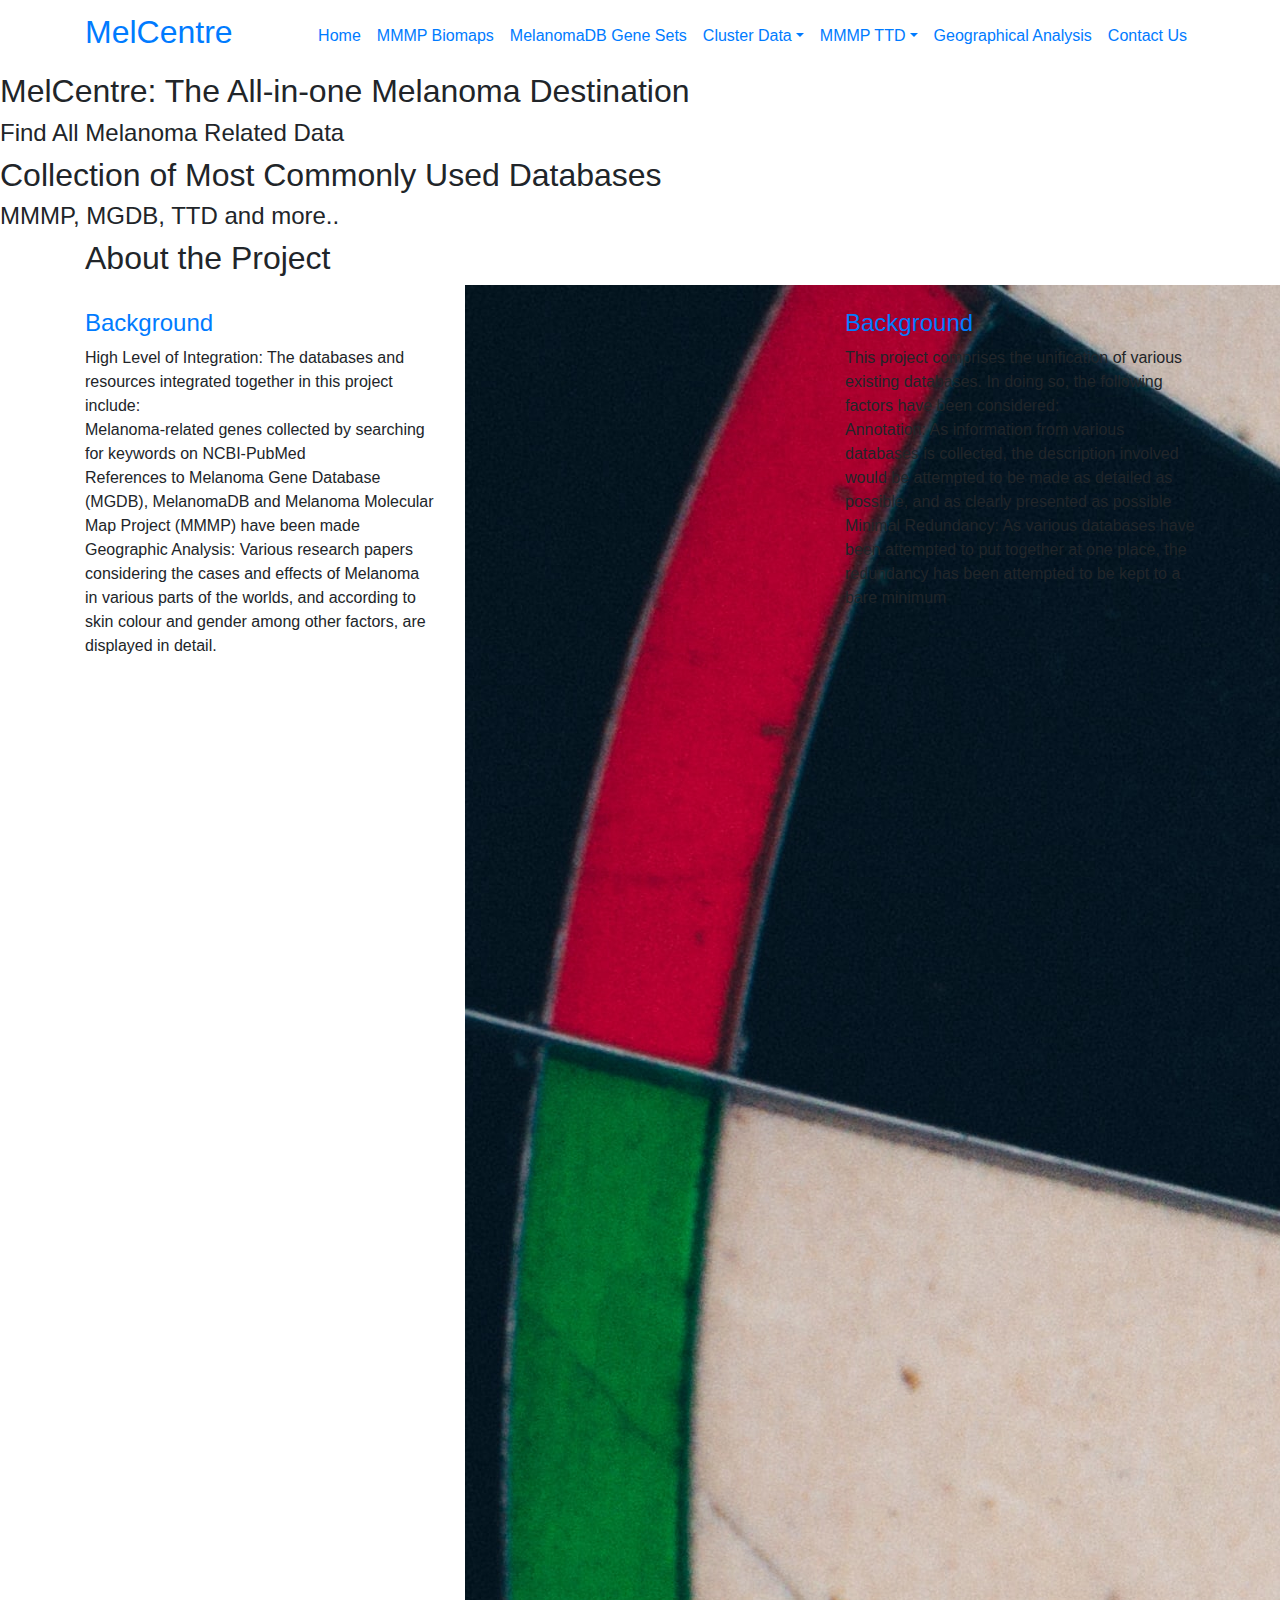
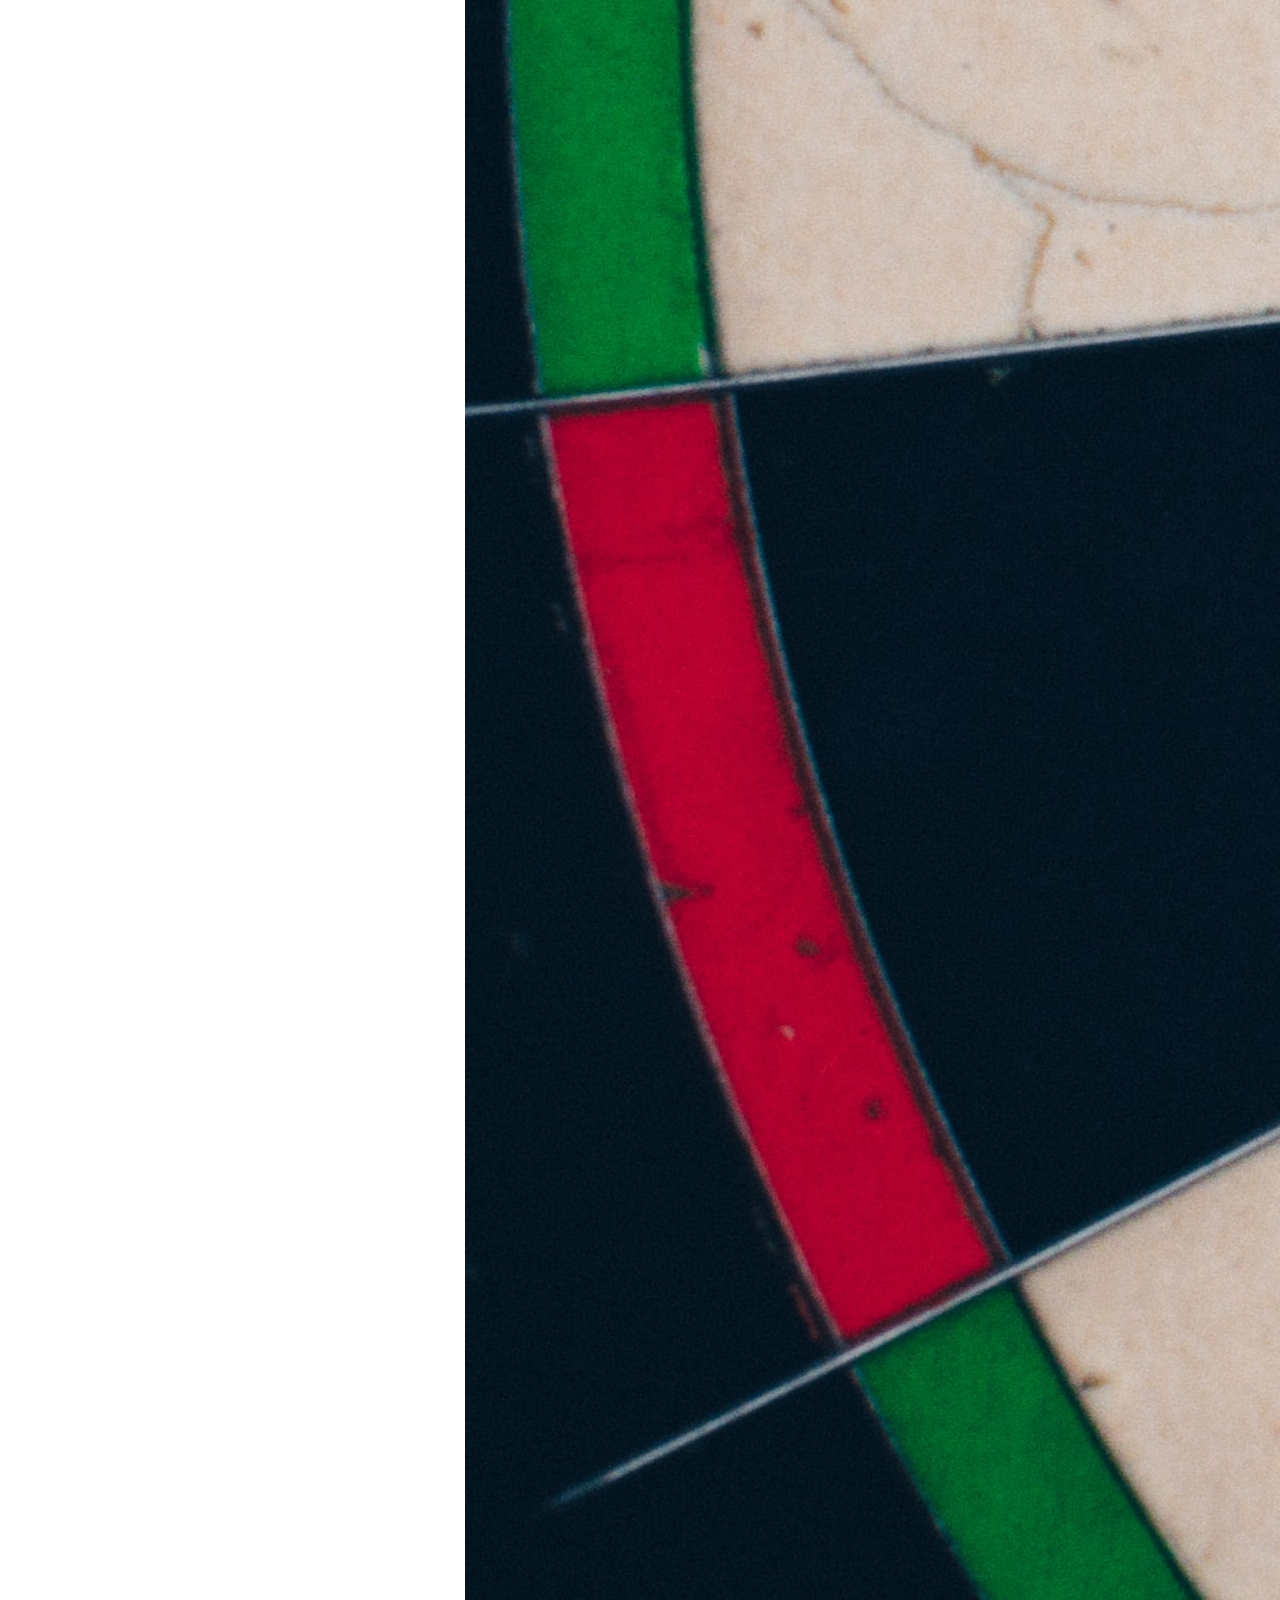
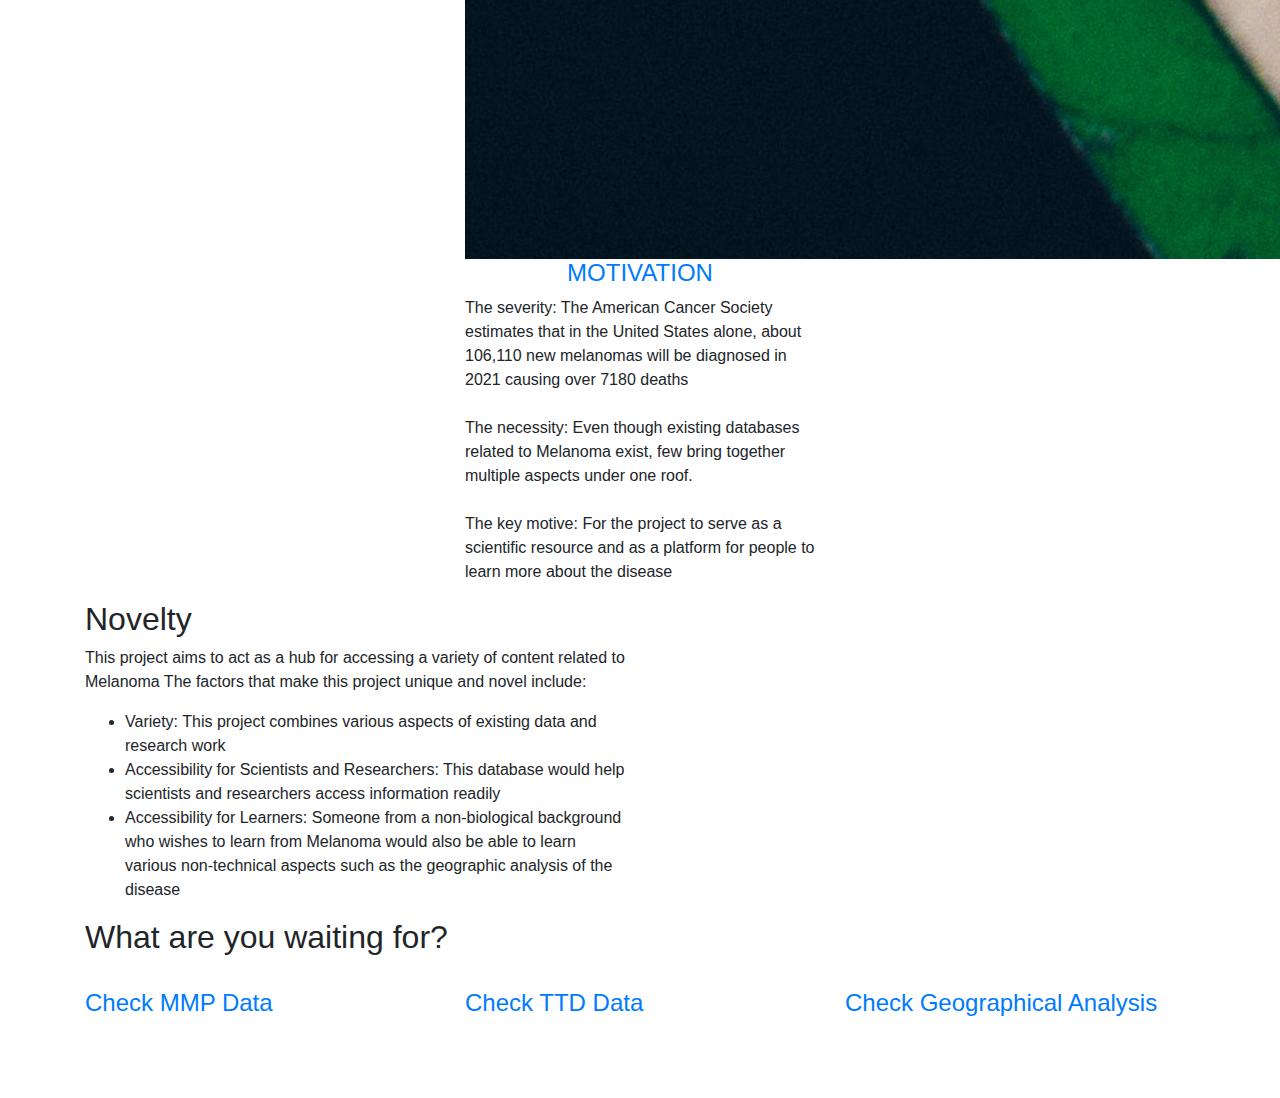
==== index.html @ bbf75999 "Add files via upload" ====
<!DOCTYPE html>
<html lang="en">

<head>
  <meta charset="utf-8">
  <meta name="viewport" content="width=device-width, initial-scale=1, shrink-to-fit=no">
  <meta name="description" content="">
  <meta name="author" content="">
  <link rel="icon" href="assets/images/favicon.ico">
  <link href="https://fonts.googleapis.com/css?family=Poppins:100,200,300,400,500,600,700,800,900&display=swap"
    rel="stylesheet">
  <title>MelCentre</title>
  <link href="vendor/bootstrap/css/bootstrap.min.css" rel="stylesheet">
  <link rel="stylesheet" href="assets/css/fontawesome.css">
  <link rel="stylesheet" href="assets/css/style.css">
  <link rel="stylesheet" href="assets/css/owl.css">
</head>

<body>

  <div id="preloader">
    <div class="jumper">
      <div></div>
      <div></div>
      <div></div>
    </div>
  </div>
  <header class="">
    <nav class="navbar navbar-expand-lg">
      <div class="container">
        <a class="navbar-brand" href="index.html">
          <h2>MelCentre</em></h2>
        </a>
        <button class="navbar-toggler" type="button" data-toggle="collapse" data-target="#navbarResponsive"
          aria-controls="navbarResponsive" aria-expanded="false" aria-label="Toggle navigation"></button>
        <span class="navbar-toggler-icon"></span>
        </button>
        <div class="collapse navbar-collapse" id="navbarResponsive">
          <ul class="navbar-nav ml-auto">
            <li class="nav-item active">
              <a class="nav-link" href="index.html">Home
                <span class="sr-only">(current)</span>
              </a>
            </li>
            <li class="nav-item"><a class="nav-link" href="biomaps.html">MMMP Biomaps</a></li>
            <li class="nav-item"><a class="nav-link" href="geneset.html">MelanomaDB Gene Sets</a></li>
            <li class="nav-item dropdown">
              <a class="nav-link dropdown-toggle" data-toggle="dropdown" href="#" role="button" aria-haspopup="true"
                aria-expanded="false">Cluster Data</a>

              <div class="dropdown-menu">
                <a class="dropdown-item" href="primary.html">Primary</a>
                <a class="dropdown-item" href="uveal.html">Uveal Samples</a>
                <a class="dropdown-item" href="nonclustered.html">Non Clustered</a>
              </div>
            </li>
            <li class="nav-item dropdown">
              <a class="nav-link dropdown-toggle" data-toggle="dropdown" href="#" role="button" aria-haspopup="true"
                aria-expanded="false">MMMP TTD</a>

              <div class="dropdown-menu">
                <a class="dropdown-item" href="TSDM.html">Sensitivity: DNA Molecules</a>
                <a class="dropdown-item" href="TSMM.html">Sensitivity: mRNA Molecules</a>
                <a class="dropdown-item" href="TSPM.html">Sensitivity: Protein Molecules</a>
                <a class="dropdown-item" href="TYDM.html">Synergism: DNA Molecules</a>
                <a class="dropdown-item" href="TYMM.html">Synergism: mRNA Molecules</a>
                <a class="dropdown-item" href="TYPM.html">Synergism: Protein Molecules</a>
                <a class="dropdown-item" href="TTDM.html">Toxicity: DNA Molecules</a>
                <a class="dropdown-item" href="TTMM.html">Toxicity: mRNA Molecules</a>
                <a class="dropdown-item" href="TTPM.html">Toxicity: Protein Molecules</a>

              </div>
            </li>
            <li class="nav-item"><a class="nav-link" href="geo.html">Geographical Analysis</a></li>

            <li class="nav-item"><a class="nav-link" href="contact.html">Contact Us</a></li>
          </ul>
        </div>
      </div>
    </nav>
  </header>

  <!-- Page Content -->
  <!-- Banner Starts Here -->
  <div class="banner header-text">
    <div class="owl-banner owl-carousel">
      <div class="banner-item-01">
        <div class="text-content">
          <h2>MelCentre: The All-in-one Melanoma Destination</h2>
          <h4>Find All Melanoma Related Data</h4>
        </div>
      </div>
      <div class="banner-item-02">
        <div class="text-content">
          <h2>Collection of Most Commonly Used Databases</h2>
          <h4>MMMP, MGDB, TTD and more..</h4>
        </div>
      </div>
    </div>
  </div>
  <!-- Banner Ends Here -->

  <div class="latest-products">
    <div class="container">
      <div class="row">
        <div class="col-md-12">
          <div class="section-heading">
            <h2>About the Project</h2>
          </div>
        </div>

        <div class="col-md-4">
          <div class="product-item">
            <a href="offers.html"><img src="assets/images/bio3.jpg" alt=""></a>
            <div class="down-content">
              <a href="offers.html">
                <h4>Background</h4>
              </a>
              <p>
                High Level of Integration: The databases and resources integrated together in this project include:<br>
                Melanoma-related genes collected by searching for keywords on NCBI-PubMed<br>
                References to Melanoma Gene Database (MGDB), MelanomaDB and Melanoma Molecular Map Project (MMMP)
                have been made <br>
                Geographic Analysis: Various research papers considering the cases and effects of Melanoma in
                various parts of the worlds, and according to skin colour and gender among other factors, are
                displayed in detail.
              </p>
            </div>
          </div>
        </div>

        <div class="col-md-4">
          <div class="product-item">
            <img src="aim.jpg" alt="">
            <div class="down-content">
              <a href="offers.html" style="text-align: center;" style="height: 250px;">
                <h4>MOTIVATION</h4>
              </a>
              <p>The severity: The American Cancer Society estimates that in the United States alone, about 106,110 new
                melanomas will be diagnosed in 2021 causing over 7180 deaths
                <br><br>
                The necessity: Even though existing databases related to Melanoma exist, few bring together multiple
                aspects under one roof.
                <br><br>
                The key motive: For the project to serve as a scientific resource and as a platform for people to learn
                more about the disease


              </p>
            </div>
          </div>
        </div>


        <div class="col-md-4">
          <div class="product-item">
            <a href="offers.html"><img src="assets/images/bio4.jpg" style="height: 230px;" alt=""></a>
            <div class="down-content">
              <a href="offers.html">
                <h4>Background</h4>
              </a>
              <p>
                This project comprises the unification of various existing databases. In doing so, the following
                factors have been considered:<br>
                Annotation: As information from various databases is collected, the description involved would be
                attempted to be made as detailed as possible, and as clearly presented as possible<br>
                Minimal Redundancy: As various databases have been attempted to put together at one place, the
                redundancy has been attempted to be kept to a bare minimum<br>
              </p>
            </div>
          </div>
        </div>
      </div>
    </div>
  </div>

  <div class="best-features">
    <div class="container">
      <div class="row">
        <div class="col-md-12">
          <div class="section-heading">
            <h2>Novelty</h2>
          </div>
        </div>
        <div class="col-md-6">
          <div class="left-content">
            <p>This project aims to act as a hub for accessing a variety of content related to Melanoma
              The factors that make this project unique and novel include:
            </p>
            <ul class="featured-list">
              <li>Variety: This project combines various aspects of existing data and research work
              </li>
              <li>Accessibility for Scientists and Researchers: This database would help scientists and researchers
                access information readily
              </li>
              <li>Accessibility for Learners: Someone from a non-biological background who wishes to learn from
                Melanoma would also be able to learn various non-technical aspects such as the geographic analysis
                of the disease
              </li>
            </ul>
          </div>
        </div>
        <div class="col-md-6">
          <div class="right-image">
            <img src="assets/images/bio5.jpg" alt="">
          </div>
        </div>
      </div>
    </div>
  </div>

  <div class="services" style="background-image: url(assets/images/other-image-fullscren-1-1920x900.jpg);">
    <div class="container">
      <div class="row">
        <div class="col-md-12">
          <div class="section-heading">
            <h2>What are you waiting for?</h2>
          </div>
        </div>

        <div class="col-lg-4 col-md-6">
          <div class="service-item">
            <a href="signup.html" class="services-item-image"><img src="assets/images/signup.jpg" class="img-fluid"
                alt=""></a>

            <div class="down-content">
              <h4><a href="signup.html">Check MMP Data</a></h4>
            </div>
          </div>
        </div>
        <div class="col-lg-4 col-md-6">
          <div class="service-item">
            <a href="features.html" class="services-item-image"><img src="assets/images/learnmore.jpg" class="img-fluid"
                alt=""></a>

            <div class="down-content">
              <h4><a href="features.html">Check TTD Data</a></h4>
            </div>
          </div>
        </div>
        <div class="col-lg-4 col-md-6">
          <div class="service-item">
            <a href="signin.html" class="services-item-image"><img src="assets/images/signin.jpg" class="img-fluid"
                alt=""></a>

            <div class="down-content">
              <h4><a href="signin.html">Check Geographical Analysis </h4>
            </div>
          </div>
        </div>
      </div>
    </div>
  </div>

  <br><br><br>
  <!-- Bootstrap core JavaScript -->
  <script src="vendor/jquery/jquery.min.js"></script>
  <script src="vendor/bootstrap/js/bootstrap.bundle.min.js"></script>


  <!-- Additional Scripts -->
  <script src="assets/js/custom.js"></script>
  <script src="assets/js/owl.js"></script>
</body>

</html>
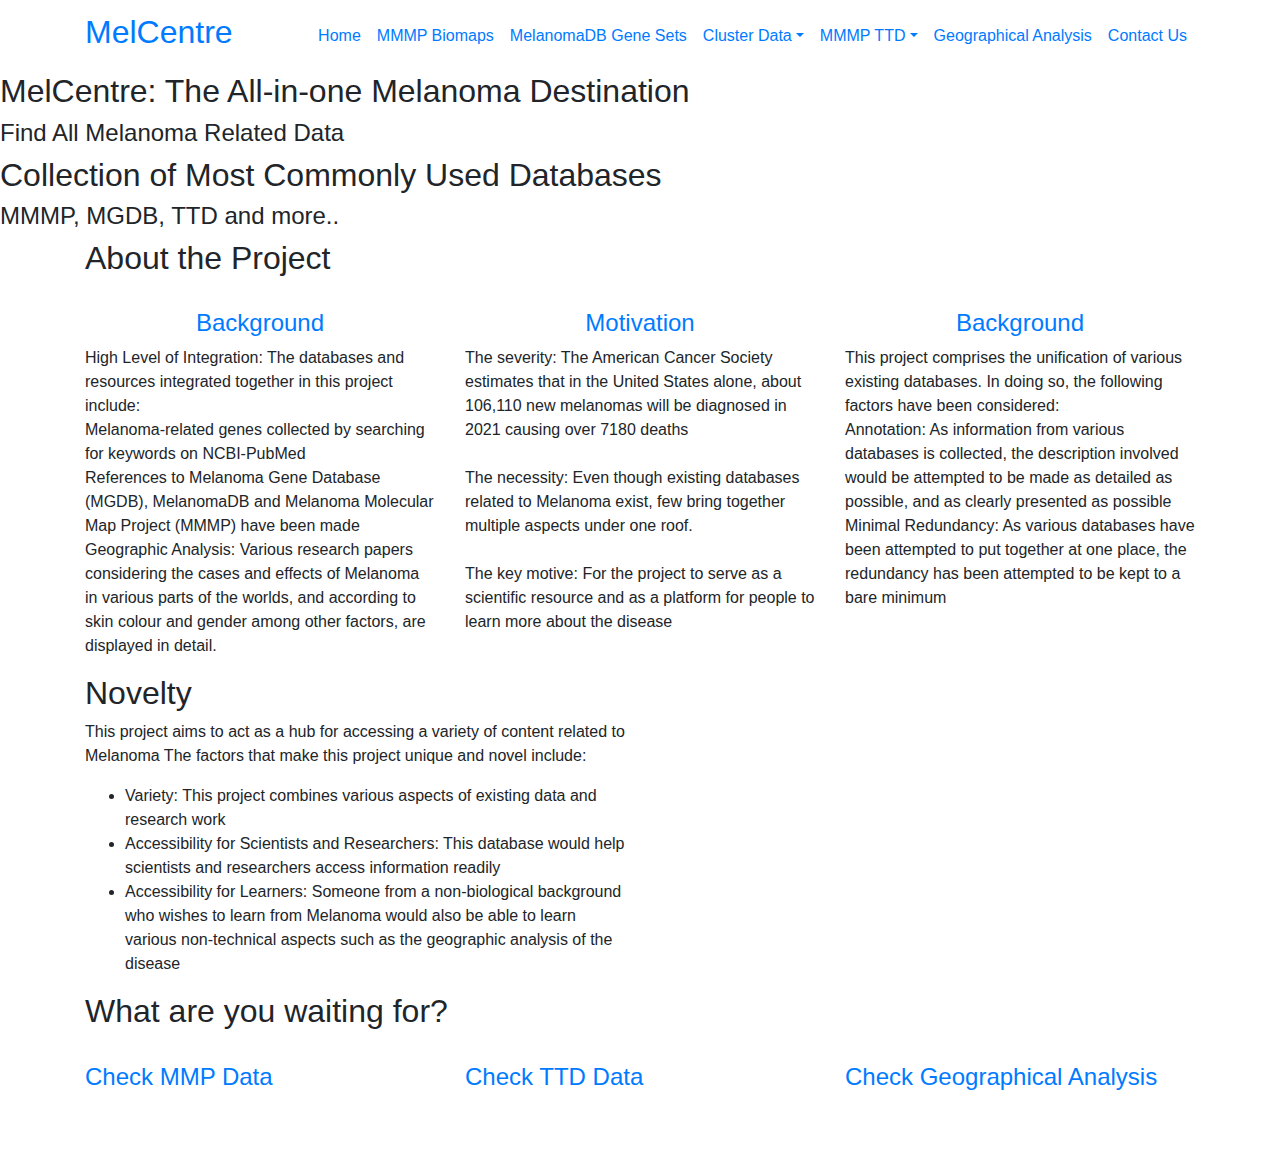
==== commit 342e56ab: "Update index.html" ====
--- a/index.html
+++ b/index.html
@@ -42,16 +42,16 @@
                 <span class="sr-only">(current)</span>
               </a>
             </li>
-            <li class="nav-item"><a class="nav-link" href="biomaps.html">MMMP Biomaps</a></li>
-            <li class="nav-item"><a class="nav-link" href="geneset.html">MelanomaDB Gene Sets</a></li>
+            <li class="nav-item"><a class="nav-link" href="biomaps.php">MMMP Biomaps</a></li>
+            <li class="nav-item"><a class="nav-link" href="geneset.php">MelanomaDB Gene Sets</a></li>
             <li class="nav-item dropdown">
               <a class="nav-link dropdown-toggle" data-toggle="dropdown" href="#" role="button" aria-haspopup="true"
                 aria-expanded="false">Cluster Data</a>
 
               <div class="dropdown-menu">
-                <a class="dropdown-item" href="primary.html">Primary</a>
-                <a class="dropdown-item" href="uveal.html">Uveal Samples</a>
-                <a class="dropdown-item" href="nonclustered.html">Non Clustered</a>
+                <a class="dropdown-item" href="primary.php">Primary</a>
+                <a class="dropdown-item" href="uveal.php">Uveal Samples</a>
+                <a class="dropdown-item" href="nonclustered.php">Non Clustered</a>
               </div>
             </li>
             <li class="nav-item dropdown">
@@ -59,15 +59,9 @@
                 aria-expanded="false">MMMP TTD</a>
 
               <div class="dropdown-menu">
-                <a class="dropdown-item" href="TSDM.html">Sensitivity: DNA Molecules</a>
-                <a class="dropdown-item" href="TSMM.html">Sensitivity: mRNA Molecules</a>
-                <a class="dropdown-item" href="TSPM.html">Sensitivity: Protein Molecules</a>
-                <a class="dropdown-item" href="TYDM.html">Synergism: DNA Molecules</a>
-                <a class="dropdown-item" href="TYMM.html">Synergism: mRNA Molecules</a>
-                <a class="dropdown-item" href="TYPM.html">Synergism: Protein Molecules</a>
-                <a class="dropdown-item" href="TTDM.html">Toxicity: DNA Molecules</a>
-                <a class="dropdown-item" href="TTMM.html">Toxicity: mRNA Molecules</a>
-                <a class="dropdown-item" href="TTPM.html">Toxicity: Protein Molecules</a>
+                <a class="dropdown-item" href="TTDSens.php">TTD: Sensitivity</a>
+                <a class="dropdown-item" href="TTDSyn.php">TTD: Synergism</a>
+                <a class="dropdown-item" href="TTDTox.php">TTD: Toxicity</a>
 
               </div>
             </li>
@@ -111,10 +105,10 @@
 
         <div class="col-md-4">
           <div class="product-item">
-            <a href="offers.html"><img src="assets/images/bio3.jpg" alt=""></a>
-            <div class="down-content">
-              <a href="offers.html">
-                <h4>Background</h4>
+            <a href=""><img src="assets/images/bio3.jpg" alt=""></a>
+            <div class="down-content">
+              <a href="">
+                <h4 style="text-align: center;">Background</h4>
               </a>
               <p>
                 High Level of Integration: The databases and resources integrated together in this project include:<br>
@@ -131,10 +125,10 @@
 
         <div class="col-md-4">
           <div class="product-item">
-            <img src="aim.jpg" alt="">
-            <div class="down-content">
-              <a href="offers.html" style="text-align: center;" style="height: 250px;">
-                <h4>MOTIVATION</h4>
+            <img src="assets/images/aim.jpg" alt="">
+            <div class="down-content">
+              <a href="" style="text-align: center;" style="height: 250px;">
+                <h4 style="text-align: center;">Motivation</h4>
               </a>
               <p>The severity: The American Cancer Society estimates that in the United States alone, about 106,110 new
                 melanomas will be diagnosed in 2021 causing over 7180 deaths
@@ -154,10 +148,10 @@
 
         <div class="col-md-4">
           <div class="product-item">
-            <a href="offers.html"><img src="assets/images/bio4.jpg" style="height: 230px;" alt=""></a>
-            <div class="down-content">
-              <a href="offers.html">
-                <h4>Background</h4>
+            <a href=""><img src="assets/images/bio4.jpg" style="height: 230px;" alt=""></a>
+            <div class="down-content">
+              <a href="">
+                <h4 style="text-align: center;">Background</h4>
               </a>
               <p>
                 This project comprises the unification of various existing databases. In doing so, the following
@@ -220,31 +214,31 @@
 
         <div class="col-lg-4 col-md-6">
           <div class="service-item">
-            <a href="signup.html" class="services-item-image"><img src="assets/images/signup.jpg" class="img-fluid"
+            <a href="biomaps.php"services-item-image"><img src="assets/images/signup.jpg" class="img-fluid"
                 alt=""></a>
 
             <div class="down-content">
-              <h4><a href="signup.html">Check MMP Data</a></h4>
+              <h4><a href="biomaps.php">Check MMP Data</a></h4>
             </div>
           </div>
         </div>
         <div class="col-lg-4 col-md-6">
           <div class="service-item">
-            <a href="features.html" class="services-item-image"><img src="assets/images/learnmore.jpg" class="img-fluid"
+            <a href="TTDSens.php" class="services-item-image"><img src="assets/images/learnmore.jpg" class="img-fluid"
                 alt=""></a>
 
             <div class="down-content">
-              <h4><a href="features.html">Check TTD Data</a></h4>
+              <h4><a href="TTDSyn.php">Check TTD Data</a></h4>
             </div>
           </div>
         </div>
         <div class="col-lg-4 col-md-6">
           <div class="service-item">
-            <a href="signin.html" class="services-item-image"><img src="assets/images/signin.jpg" class="img-fluid"
+            <a href="geo.html" class="services-item-image"><img src="assets/images/signin.jpg" class="img-fluid"
                 alt=""></a>
 
             <div class="down-content">
-              <h4><a href="signin.html">Check Geographical Analysis </h4>
+              <h4><a href="geo.html">Check Geographical Analysis </h4>
             </div>
           </div>
         </div>
@@ -263,4 +257,4 @@
   <script src="assets/js/owl.js"></script>
 </body>
 
-</html>+</html>
